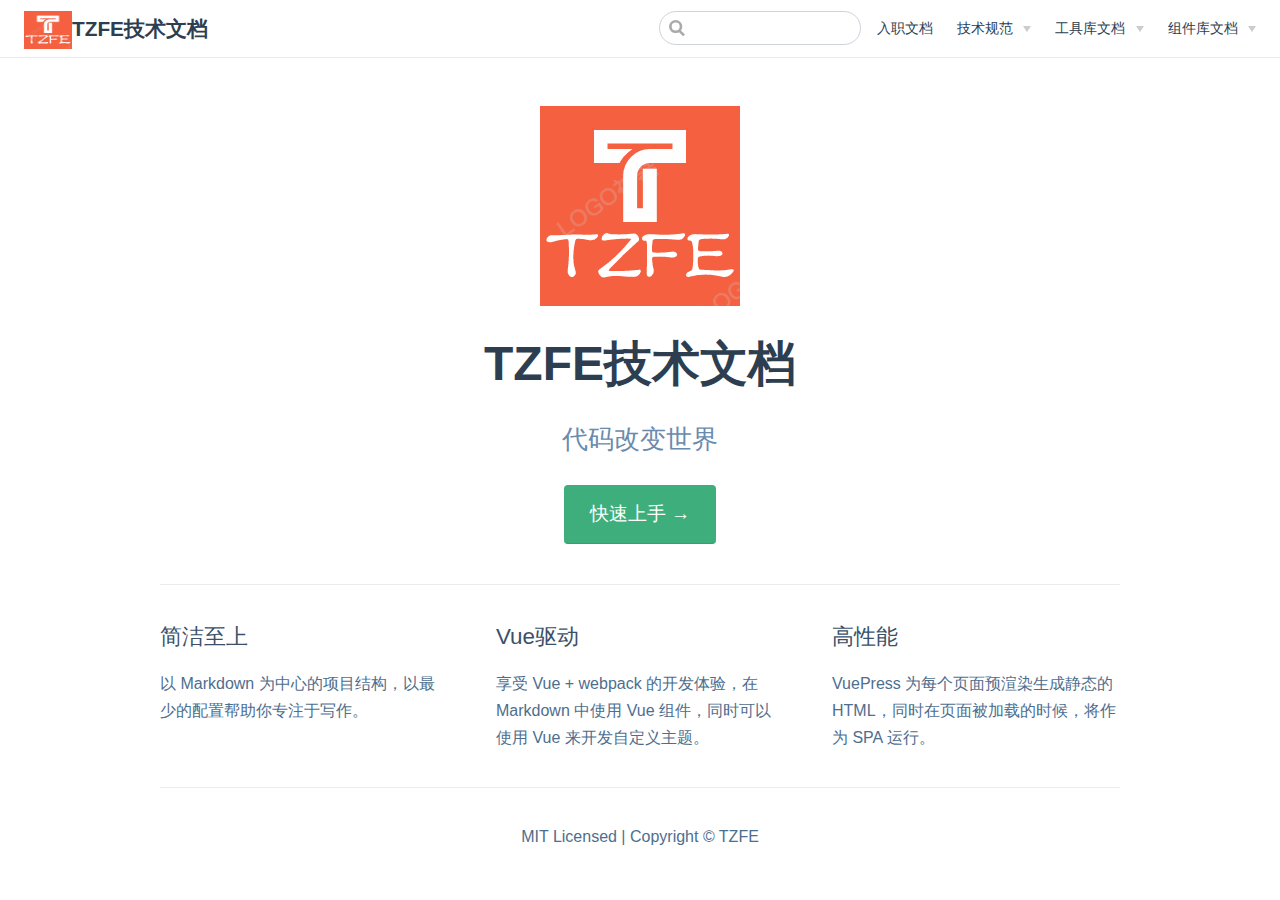
==== index.html @ 9f99d447 "deploy" ====
<!DOCTYPE html>
<html lang="en-US">
  <head>
    <meta charset="utf-8">
    <meta name="viewport" content="width=device-width,initial-scale=1">
    <title>TZFE技术文档</title>
    <meta name="description" content="代码改变世界">
    <link rel="icon" href="/img/logo.favicon">
  <link rel="stylesheet" href="/css/style.css">
    
    <link rel="preload" href="/assets/css/0.styles.19aa7f9f.css" as="style"><link rel="preload" href="/assets/js/app.d4eb7a73.js" as="script"><link rel="preload" href="/assets/js/2.fd2a8e85.js" as="script"><link rel="preload" href="/assets/js/5.ed69d06f.js" as="script"><link rel="prefetch" href="/assets/js/10.914d2b68.js"><link rel="prefetch" href="/assets/js/11.7120686b.js"><link rel="prefetch" href="/assets/js/12.93bc440a.js"><link rel="prefetch" href="/assets/js/13.6d5e4273.js"><link rel="prefetch" href="/assets/js/3.c7c30cce.js"><link rel="prefetch" href="/assets/js/4.a8c2a086.js"><link rel="prefetch" href="/assets/js/6.416d6b7f.js"><link rel="prefetch" href="/assets/js/7.49bc506d.js"><link rel="prefetch" href="/assets/js/8.357dcf97.js"><link rel="prefetch" href="/assets/js/9.93995aed.js">
    <link rel="stylesheet" href="/assets/css/0.styles.19aa7f9f.css">
  </head>
  <body>
    <div id="app" data-server-rendered="true"><div class="theme-container no-sidebar"><header class="navbar"><div class="sidebar-button"><svg xmlns="http://www.w3.org/2000/svg" aria-hidden="true" role="img" viewBox="0 0 448 512" class="icon"><path fill="currentColor" d="M436 124H12c-6.627 0-12-5.373-12-12V80c0-6.627 5.373-12 12-12h424c6.627 0 12 5.373 12 12v32c0 6.627-5.373 12-12 12zm0 160H12c-6.627 0-12-5.373-12-12v-32c0-6.627 5.373-12 12-12h424c6.627 0 12 5.373 12 12v32c0 6.627-5.373 12-12 12zm0 160H12c-6.627 0-12-5.373-12-12v-32c0-6.627 5.373-12 12-12h424c6.627 0 12 5.373 12 12v32c0 6.627-5.373 12-12 12z"></path></svg></div> <a href="/" class="home-link router-link-exact-active router-link-active"><!----> <span class="site-name">TZFE技术文档</span></a> <div class="links"><div class="search-box"><input aria-label="Search" autocomplete="off" spellcheck="false" value=""> <!----></div> <nav class="nav-links can-hide"><div class="nav-item"><a href="/guide/" class="nav-link">入职文档</a></div><div class="nav-item"><div class="dropdown-wrapper"><button type="button" aria-label="技术规范" class="dropdown-title"><span class="title">技术规范</span> <span class="arrow right"></span></button> <ul class="nav-dropdown" style="display:none;"><li class="dropdown-item"><!----> <a href="/tech/zero/" class="nav-link">初级规范</a></li><li class="dropdown-item"><!----> <a href="/tech/high/" class="nav-link">高级规范</a></li></ul></div></div><div class="nav-item"><div class="dropdown-wrapper"><button type="button" aria-label="工具库文档" class="dropdown-title"><span class="title">工具库文档</span> <span class="arrow right"></span></button> <ul class="nav-dropdown" style="display:none;"><li class="dropdown-item"><h4>懵逼指南</h4> <ul class="dropdown-subitem-wrapper"><li class="dropdown-subitem"><a href="http://www.tele-zone.cn/" target="_blank" rel="noopener noreferrer" class="nav-link external">
  公司官网
  <svg xmlns="http://www.w3.org/2000/svg" aria-hidden="true" x="0px" y="0px" viewBox="0 0 100 100" width="15" height="15" class="icon outbound"><path fill="currentColor" d="M18.8,85.1h56l0,0c2.2,0,4-1.8,4-4v-32h-8v28h-48v-48h28v-8h-32l0,0c-2.2,0-4,1.8-4,4v56C14.8,83.3,16.6,85.1,18.8,85.1z"></path> <polygon fill="currentColor" points="45.7,48.7 51.3,54.3 77.2,28.5 77.2,37.2 85.2,37.2 85.2,14.9 62.8,14.9 62.8,22.9 71.5,22.9"></polygon></svg></a></li><li class="dropdown-subitem"><a href="/guide/" class="nav-link">懵逼指南</a></li></ul></li><li class="dropdown-item"><!----> <a href="/guide/" class="nav-link">懵逼指南</a></li></ul></div></div><div class="nav-item"><div class="dropdown-wrapper"><button type="button" aria-label="组件库文档" class="dropdown-title"><span class="title">组件库文档</span> <span class="arrow right"></span></button> <ul class="nav-dropdown" style="display:none;"><li class="dropdown-item"><!----> <a href="/guide/" class="nav-link">懵逼指南</a></li><li class="dropdown-item"><!----> <a href="/guide/" class="nav-link">懵逼指南</a></li></ul></div></div> <!----></nav></div></header> <div class="sidebar-mask"></div> <aside class="sidebar"><nav class="nav-links"><div class="nav-item"><a href="/guide/" class="nav-link">入职文档</a></div><div class="nav-item"><div class="dropdown-wrapper"><button type="button" aria-label="技术规范" class="dropdown-title"><span class="title">技术规范</span> <span class="arrow right"></span></button> <ul class="nav-dropdown" style="display:none;"><li class="dropdown-item"><!----> <a href="/tech/zero/" class="nav-link">初级规范</a></li><li class="dropdown-item"><!----> <a href="/tech/high/" class="nav-link">高级规范</a></li></ul></div></div><div class="nav-item"><div class="dropdown-wrapper"><button type="button" aria-label="工具库文档" class="dropdown-title"><span class="title">工具库文档</span> <span class="arrow right"></span></button> <ul class="nav-dropdown" style="display:none;"><li class="dropdown-item"><h4>懵逼指南</h4> <ul class="dropdown-subitem-wrapper"><li class="dropdown-subitem"><a href="http://www.tele-zone.cn/" target="_blank" rel="noopener noreferrer" class="nav-link external">
  公司官网
  <svg xmlns="http://www.w3.org/2000/svg" aria-hidden="true" x="0px" y="0px" viewBox="0 0 100 100" width="15" height="15" class="icon outbound"><path fill="currentColor" d="M18.8,85.1h56l0,0c2.2,0,4-1.8,4-4v-32h-8v28h-48v-48h28v-8h-32l0,0c-2.2,0-4,1.8-4,4v56C14.8,83.3,16.6,85.1,18.8,85.1z"></path> <polygon fill="currentColor" points="45.7,48.7 51.3,54.3 77.2,28.5 77.2,37.2 85.2,37.2 85.2,14.9 62.8,14.9 62.8,22.9 71.5,22.9"></polygon></svg></a></li><li class="dropdown-subitem"><a href="/guide/" class="nav-link">懵逼指南</a></li></ul></li><li class="dropdown-item"><!----> <a href="/guide/" class="nav-link">懵逼指南</a></li></ul></div></div><div class="nav-item"><div class="dropdown-wrapper"><button type="button" aria-label="组件库文档" class="dropdown-title"><span class="title">组件库文档</span> <span class="arrow right"></span></button> <ul class="nav-dropdown" style="display:none;"><li class="dropdown-item"><!----> <a href="/guide/" class="nav-link">懵逼指南</a></li><li class="dropdown-item"><!----> <a href="/guide/" class="nav-link">懵逼指南</a></li></ul></div></div> <!----></nav>  <!----> </aside> <main aria-labelledby="main-title" class="home"><header class="hero"><img src="img/logo.png" alt="hero"> <h1 id="main-title">TZFE技术文档</h1> <p class="description">
      代码改变世界
    </p> <p class="action"><a href="/zh/guide/" class="nav-link action-button">快速上手 →</a></p></header> <div class="features"><div class="feature"><h2>简洁至上</h2> <p>以 Markdown 为中心的项目结构，以最少的配置帮助你专注于写作。</p></div><div class="feature"><h2>Vue驱动</h2> <p>享受 Vue + webpack 的开发体验，在 Markdown 中使用 Vue 组件，同时可以使用 Vue 来开发自定义主题。</p></div><div class="feature"><h2>高性能</h2> <p>VuePress 为每个页面预渲染生成静态的 HTML，同时在页面被加载的时候，将作为 SPA 运行。</p></div></div> <div class="theme-default-content custom content__default"></div> <div class="footer">
    MIT Licensed | Copyright © TZFE
  </div></main></div><div class="global-ui"></div></div>
    <script src="/assets/js/app.d4eb7a73.js" defer></script><script src="/assets/js/2.fd2a8e85.js" defer></script><script src="/assets/js/5.ed69d06f.js" defer></script>
  </body>
</html>
---- css/style.css ----
#app .navbar .home-link span:before {
  display: inline-block;
  content: "";
  width: 3rem;
  height: 2.4rem;
  background: url("../img/logo.png") no-repeat;
  background-size: 100% 100%;
  vertical-align: middle;
}
---- assets/css/0.styles.19aa7f9f.css ----
#nprogress{pointer-events:none}#nprogress .bar{background:#3eaf7c;position:fixed;z-index:1031;top:0;left:0;width:100%;height:2px}#nprogress .peg{display:block;position:absolute;right:0;width:100px;height:100%;box-shadow:0 0 10px #3eaf7c,0 0 5px #3eaf7c;opacity:1;transform:rotate(3deg) translateY(-4px)}#nprogress .spinner{display:block;position:fixed;z-index:1031;top:15px;right:15px}#nprogress .spinner-icon{width:18px;height:18px;box-sizing:border-box;border-color:#3eaf7c transparent transparent #3eaf7c;border-style:solid;border-width:2px;border-radius:50%;animation:nprogress-spinner .4s linear infinite}.nprogress-custom-parent{overflow:hidden;position:relative}.nprogress-custom-parent #nprogress .bar,.nprogress-custom-parent #nprogress .spinner{position:absolute}@keyframes nprogress-spinner{0%{transform:rotate(0deg)}to{transform:rotate(1turn)}}.icon.outbound{color:#aaa;display:inline-block;vertical-align:middle;position:relative;top:-1px}.home{padding:3.6rem 2rem 0;max-width:960px;margin:0 auto;display:block}.home .hero{text-align:center}.home .hero img{max-width:100%;max-height:280px;display:block;margin:3rem auto 1.5rem}.home .hero h1{font-size:3rem}.home .hero .action,.home .hero .description,.home .hero h1{margin:1.8rem auto}.home .hero .description{max-width:35rem;font-size:1.6rem;line-height:1.3;color:#6a8bad}.home .hero .action-button{display:inline-block;font-size:1.2rem;color:#fff;background-color:#3eaf7c;padding:.8rem 1.6rem;border-radius:4px;transition:background-color .1s ease;box-sizing:border-box;border-bottom:1px solid #389d70}.home .hero .action-button:hover{background-color:#4abf8a}.home .features{border-top:1px solid #eaecef;padding:1.2rem 0;margin-top:2.5rem;display:flex;flex-wrap:wrap;align-items:flex-start;align-content:stretch;justify-content:space-between}.home .feature{flex-grow:1;flex-basis:30%;max-width:30%}.home .feature h2{font-size:1.4rem;font-weight:500;border-bottom:none;padding-bottom:0;color:#3a5169}.home .feature p{color:#4e6e8e}.home .footer{padding:2.5rem;border-top:1px solid #eaecef;text-align:center;color:#4e6e8e}@media (max-width:719px){.home .features{flex-direction:column}.home .feature{max-width:100%;padding:0 2.5rem}}@media (max-width:419px){.home{padding-left:1.5rem;padding-right:1.5rem}.home .hero img{max-height:210px;margin:2rem auto 1.2rem}.home .hero h1{font-size:2rem}.home .hero .action,.home .hero .description,.home .hero h1{margin:1.2rem auto}.home .hero .description{font-size:1.2rem}.home .hero .action-button{font-size:1rem;padding:.6rem 1.2rem}.home .feature h2{font-size:1.25rem}}.search-box{display:inline-block;position:relative;margin-right:1rem}.search-box input{cursor:text;width:10rem;height:2rem;color:#4e6e8e;display:inline-block;border:1px solid #cfd4db;border-radius:2rem;font-size:.9rem;line-height:2rem;padding:0 .5rem 0 2rem;outline:none;transition:all .2s ease;background:#fff url(/assets/img/search.83621669.svg) .6rem .5rem no-repeat;background-size:1rem}.search-box input:focus{cursor:auto;border-color:#3eaf7c}.search-box .suggestions{background:#fff;width:20rem;position:absolute;top:1.5rem;border:1px solid #cfd4db;border-radius:6px;padding:.4rem;list-style-type:none}.search-box .suggestions.align-right{right:0}.search-box .suggestion{line-height:1.4;padding:.4rem .6rem;border-radius:4px;cursor:pointer}.search-box .suggestion a{white-space:normal;color:#5d82a6}.search-box .suggestion a .page-title{font-weight:600}.search-box .suggestion a .header{font-size:.9em;margin-left:.25em}.search-box .suggestion.focused{background-color:#f3f4f5}.search-box .suggestion.focused a{color:#3eaf7c}@media (max-width:959px){.search-box input{cursor:pointer;width:0;border-color:transparent;position:relative}.search-box input:focus{cursor:text;left:0;width:10rem}}@media (-ms-high-contrast:none){.search-box input{height:2rem}}@media (max-width:959px) and (min-width:719px){.search-box .suggestions{left:0}}@media (max-width:719px){.search-box{margin-right:0}.search-box input{left:1rem}.search-box .suggestions{right:0}}@media (max-width:419px){.search-box .suggestions{width:calc(100vw - 4rem)}.search-box input:focus{width:8rem}}.sidebar-button{cursor:pointer;display:none;width:1.25rem;height:1.25rem;position:absolute;padding:.6rem;top:.6rem;left:1rem}.sidebar-button .icon{display:block;width:1.25rem;height:1.25rem}@media (max-width:719px){.sidebar-button{display:block}}.dropdown-enter,.dropdown-leave-to{height:0!important}.dropdown-wrapper{cursor:pointer}.dropdown-wrapper .dropdown-title{display:block;font-size:.9rem;font-family:inherit;cursor:inherit;padding:inherit;line-height:1.4rem;background:transparent;border:none;font-weight:500;color:#2c3e50}.dropdown-wrapper .dropdown-title:hover{border-color:transparent}.dropdown-wrapper .dropdown-title .arrow{vertical-align:middle;margin-top:-1px;margin-left:.4rem}.dropdown-wrapper .nav-dropdown .dropdown-item{color:inherit;line-height:1.7rem}.dropdown-wrapper .nav-dropdown .dropdown-item h4{margin:.45rem 0 0;border-top:1px solid #eee;padding:.45rem 1.5rem 0 1.25rem}.dropdown-wrapper .nav-dropdown .dropdown-item .dropdown-subitem-wrapper{padding:0;list-style:none}.dropdown-wrapper .nav-dropdown .dropdown-item .dropdown-subitem-wrapper .dropdown-subitem{font-size:.9em}.dropdown-wrapper .nav-dropdown .dropdown-item a{display:block;line-height:1.7rem;position:relative;border-bottom:none;font-weight:400;margin-bottom:0;padding:0 1.5rem 0 1.25rem}.dropdown-wrapper .nav-dropdown .dropdown-item a.router-link-active,.dropdown-wrapper .nav-dropdown .dropdown-item a:hover{color:#3eaf7c}.dropdown-wrapper .nav-dropdown .dropdown-item a.router-link-active:after{content:"";width:0;height:0;border-left:5px solid #3eaf7c;border-top:3px solid transparent;border-bottom:3px solid transparent;position:absolute;top:calc(50% - 2px);left:9px}.dropdown-wrapper .nav-dropdown .dropdown-item:first-child h4{margin-top:0;padding-top:0;border-top:0}@media (max-width:719px){.dropdown-wrapper.open .dropdown-title{margin-bottom:.5rem}.dropdown-wrapper .dropdown-title{font-weight:600;font-size:inherit}.dropdown-wrapper .dropdown-title:hover{color:#3eaf7c}.dropdown-wrapper .nav-dropdown{transition:height .1s ease-out;overflow:hidden}.dropdown-wrapper .nav-dropdown .dropdown-item h4{border-top:0;margin-top:0;padding-top:0}.dropdown-wrapper .nav-dropdown .dropdown-item>a,.dropdown-wrapper .nav-dropdown .dropdown-item h4{font-size:15px;line-height:2rem}.dropdown-wrapper .nav-dropdown .dropdown-item .dropdown-subitem{font-size:14px;padding-left:1rem}}@media (min-width:719px){.dropdown-wrapper{height:1.8rem}.dropdown-wrapper.open .nav-dropdown,.dropdown-wrapper:hover .nav-dropdown{display:block!important}.dropdown-wrapper.open:blur{display:none}.dropdown-wrapper .dropdown-title .arrow{border-left:4px solid transparent;border-right:4px solid transparent;border-top:6px solid #ccc;border-bottom:0}.dropdown-wrapper .nav-dropdown{display:none;height:auto!important;box-sizing:border-box;max-height:calc(100vh - 2.7rem);overflow-y:auto;position:absolute;top:100%;right:0;background-color:#fff;padding:.6rem 0;border:1px solid;border-color:#ddd #ddd #ccc;text-align:left;border-radius:.25rem;white-space:nowrap;margin:0}}.nav-links{display:inline-block}.nav-links a{line-height:1.4rem;color:inherit}.nav-links a.router-link-active,.nav-links a:hover{color:#3eaf7c}.nav-links .nav-item{position:relative;display:inline-block;margin-left:1.5rem;line-height:2rem}.nav-links .nav-item:first-child{margin-left:0}.nav-links .repo-link{margin-left:1.5rem}@media (max-width:719px){.nav-links .nav-item,.nav-links .repo-link{margin-left:0}}@media (min-width:719px){.nav-links a.router-link-active,.nav-links a:hover{color:#2c3e50}.nav-item>a:not(.external).router-link-active,.nav-item>a:not(.external):hover{margin-bottom:-2px;border-bottom:2px solid #46bd87}}.navbar{padding:.7rem 1.5rem;line-height:2.2rem}.navbar a,.navbar img,.navbar span{display:inline-block}.navbar .logo{height:2.2rem;min-width:2.2rem;margin-right:.8rem;vertical-align:top}.navbar .site-name{font-size:1.3rem;font-weight:600;color:#2c3e50;position:relative}.navbar .links{padding-left:1.5rem;box-sizing:border-box;background-color:#fff;white-space:nowrap;font-size:.9rem;position:absolute;right:1.5rem;top:.7rem;display:flex}.navbar .links .search-box{flex:0 0 auto;vertical-align:top}@media (max-width:719px){.navbar{padding-left:4rem}.navbar .can-hide{display:none}.navbar .links{padding-left:1.5rem}.navbar .site-name{width:calc(100vw - 9.4rem);overflow:hidden;white-space:nowrap;text-overflow:ellipsis}}.page-edit{max-width:740px;margin:0 auto;padding:2rem 2.5rem}@media (max-width:959px){.page-edit{padding:2rem}}@media (max-width:419px){.page-edit{padding:1.5rem}}.page-edit{padding-top:1rem;padding-bottom:1rem;overflow:auto}.page-edit .edit-link{display:inline-block}.page-edit .edit-link a{color:#4e6e8e;margin-right:.25rem}.page-edit .last-updated{float:right;font-size:.9em}.page-edit .last-updated .prefix{font-weight:500;color:#4e6e8e}.page-edit .last-updated .time{font-weight:400;color:#aaa}@media (max-width:719px){.page-edit .edit-link{margin-bottom:.5rem}.page-edit .last-updated{font-size:.8em;float:none;text-align:left}}.page-nav{max-width:740px;margin:0 auto;padding:2rem 2.5rem}@media (max-width:959px){.page-nav{padding:2rem}}@media (max-width:419px){.page-nav{padding:1.5rem}}.page-nav{padding-top:1rem;padding-bottom:0}.page-nav .inner{min-height:2rem;margin-top:0;border-top:1px solid #eaecef;padding-top:1rem;overflow:auto}.page-nav .next{float:right}.page{padding-bottom:2rem;display:block}.sidebar-group .sidebar-group{padding-left:.5em}.sidebar-group:not(.collapsable) .sidebar-heading:not(.clickable){cursor:auto;color:inherit}.sidebar-group.is-sub-group{padding-left:0}.sidebar-group.is-sub-group>.sidebar-heading{font-size:.95em;line-height:1.4;font-weight:400;padding-left:2rem}.sidebar-group.is-sub-group>.sidebar-heading:not(.clickable){opacity:.5}.sidebar-group.is-sub-group>.sidebar-group-items{padding-left:1rem}.sidebar-group.is-sub-group>.sidebar-group-items>li>.sidebar-link{font-size:.95em;border-left:none}.sidebar-group.depth-2>.sidebar-heading{border-left:none}.sidebar-heading{color:#2c3e50;transition:color .15s ease;cursor:pointer;font-size:1.1em;font-weight:700;padding:.35rem 1.5rem .35rem 1.25rem;width:100%;box-sizing:border-box;margin:0;border-left:.25rem solid transparent}.sidebar-heading.open,.sidebar-heading:hover{color:inherit}.sidebar-heading .arrow{position:relative;top:-.12em;left:.5em}.sidebar-heading.clickable.active{font-weight:600;color:#3eaf7c;border-left-color:#3eaf7c}.sidebar-heading.clickable:hover{color:#3eaf7c}.sidebar-group-items{transition:height .1s ease-out;font-size:.95em;overflow:hidden}.sidebar .sidebar-sub-headers{padding-left:1rem;font-size:.95em}a.sidebar-link{font-size:1em;font-weight:400;display:inline-block;color:#2c3e50;border-left:.25rem solid transparent;padding:.35rem 1rem .35rem 1.25rem;line-height:1.4;width:100%;box-sizing:border-box}a.sidebar-link:hover{color:#3eaf7c}a.sidebar-link.active{font-weight:600;color:#3eaf7c;border-left-color:#3eaf7c}.sidebar-group a.sidebar-link{padding-left:2rem}.sidebar-sub-headers a.sidebar-link{padding-top:.25rem;padding-bottom:.25rem;border-left:none}.sidebar-sub-headers a.sidebar-link.active{font-weight:500}.sidebar ul{padding:0;margin:0;list-style-type:none}.sidebar a{display:inline-block}.sidebar .nav-links{display:none;border-bottom:1px solid #eaecef;padding:.5rem 0 .75rem}.sidebar .nav-links a{font-weight:600}.sidebar .nav-links .nav-item,.sidebar .nav-links .repo-link{display:block;line-height:1.25rem;font-size:1.1em;padding:.5rem 0 .5rem 1.5rem}.sidebar>.sidebar-links{padding:1.5rem 0}.sidebar>.sidebar-links>li>a.sidebar-link{font-size:1.1em;line-height:1.7;font-weight:700}.sidebar>.sidebar-links>li:not(:first-child){margin-top:.75rem}@media (max-width:719px){.sidebar .nav-links{display:block}.sidebar .nav-links .dropdown-wrapper .nav-dropdown .dropdown-item a.router-link-active:after{top:calc(1rem - 2px)}.sidebar>.sidebar-links{padding:1rem 0}}code[class*=language-],pre[class*=language-]{color:#ccc;background:none;font-family:Consolas,Monaco,Andale Mono,Ubuntu Mono,monospace;font-size:1em;text-align:left;white-space:pre;word-spacing:normal;word-break:normal;word-wrap:normal;line-height:1.5;-moz-tab-size:4;-o-tab-size:4;tab-size:4;-webkit-hyphens:none;-ms-hyphens:none;hyphens:none}pre[class*=language-]{padding:1em;margin:.5em 0;overflow:auto}:not(pre)>code[class*=language-],pre[class*=language-]{background:#2d2d2d}:not(pre)>code[class*=language-]{padding:.1em;border-radius:.3em;white-space:normal}.token.block-comment,.token.cdata,.token.comment,.token.doctype,.token.prolog{color:#999}.token.punctuation{color:#ccc}.token.attr-name,.token.deleted,.token.namespace,.token.tag{color:#e2777a}.token.function-name{color:#6196cc}.token.boolean,.token.function,.token.number{color:#f08d49}.token.class-name,.token.constant,.token.property,.token.symbol{color:#f8c555}.token.atrule,.token.builtin,.token.important,.token.keyword,.token.selector{color:#cc99cd}.token.attr-value,.token.char,.token.regex,.token.string,.token.variable{color:#7ec699}.token.entity,.token.operator,.token.url{color:#67cdcc}.token.bold,.token.important{font-weight:700}.token.italic{font-style:italic}.token.entity{cursor:help}.token.inserted{color:green}.theme-default-content code{color:#476582;padding:.25rem .5rem;margin:0;font-size:.85em;background-color:rgba(27,31,35,.05);border-radius:3px}.theme-default-content code .token.deleted{color:#ec5975}.theme-default-content code .token.inserted{color:#3eaf7c}.theme-default-content pre,.theme-default-content pre[class*=language-]{line-height:1.4;padding:1.25rem 1.5rem;margin:.85rem 0;background-color:#282c34;border-radius:6px;overflow:auto}.theme-default-content pre[class*=language-] code,.theme-default-content pre code{color:#fff;padding:0;background-color:transparent;border-radius:0}div[class*=language-]{position:relative;background-color:#282c34;border-radius:6px}div[class*=language-] .highlight-lines{-webkit-user-select:none;-ms-user-select:none;user-select:none;padding-top:1.3rem;position:absolute;top:0;left:0;width:100%;line-height:1.4}div[class*=language-] .highlight-lines .highlighted{background-color:rgba(0,0,0,.66)}div[class*=language-] pre,div[class*=language-] pre[class*=language-]{background:transparent;position:relative;z-index:1}div[class*=language-]:before{position:absolute;z-index:3;top:.8em;right:1em;font-size:.75rem;color:hsla(0,0%,100%,.4)}div[class*=language-]:not(.line-numbers-mode) .line-numbers-wrapper{display:none}div[class*=language-].line-numbers-mode .highlight-lines .highlighted{position:relative}div[class*=language-].line-numbers-mode .highlight-lines .highlighted:before{content:" ";position:absolute;z-index:3;left:0;top:0;display:block;width:3.5rem;height:100%;background-color:rgba(0,0,0,.66)}div[class*=language-].line-numbers-mode pre{padding-left:4.5rem;vertical-align:middle}div[class*=language-].line-numbers-mode .line-numbers-wrapper{position:absolute;top:0;width:3.5rem;text-align:center;color:hsla(0,0%,100%,.3);padding:1.25rem 0;line-height:1.4}div[class*=language-].line-numbers-mode .line-numbers-wrapper br{-webkit-user-select:none;-ms-user-select:none;user-select:none}div[class*=language-].line-numbers-mode .line-numbers-wrapper .line-number{position:relative;z-index:4;-webkit-user-select:none;-ms-user-select:none;user-select:none;font-size:.85em}div[class*=language-].line-numbers-mode:after{content:"";position:absolute;z-index:2;top:0;left:0;width:3.5rem;height:100%;border-radius:6px 0 0 6px;border-right:1px solid rgba(0,0,0,.66);background-color:#282c34}div[class~=language-js]:before{content:"js"}div[class~=language-ts]:before{content:"ts"}div[class~=language-html]:before{content:"html"}div[class~=language-md]:before{content:"md"}div[class~=language-vue]:before{content:"vue"}div[class~=language-css]:before{content:"css"}div[class~=language-sass]:before{content:"sass"}div[class~=language-scss]:before{content:"scss"}div[class~=language-less]:before{content:"less"}div[class~=language-stylus]:before{content:"stylus"}div[class~=language-go]:before{content:"go"}div[class~=language-java]:before{content:"java"}div[class~=language-c]:before{content:"c"}div[class~=language-sh]:before{content:"sh"}div[class~=language-yaml]:before{content:"yaml"}div[class~=language-py]:before{content:"py"}div[class~=language-docker]:before{content:"docker"}div[class~=language-dockerfile]:before{content:"dockerfile"}div[class~=language-makefile]:before{content:"makefile"}div[class~=language-javascript]:before{content:"js"}div[class~=language-typescript]:before{content:"ts"}div[class~=language-markup]:before{content:"html"}div[class~=language-markdown]:before{content:"md"}div[class~=language-json]:before{content:"json"}div[class~=language-ruby]:before{content:"rb"}div[class~=language-python]:before{content:"py"}div[class~=language-bash]:before{content:"sh"}div[class~=language-php]:before{content:"php"}.custom-block .custom-block-title{font-weight:600;margin-bottom:-.4rem}.custom-block.danger,.custom-block.tip,.custom-block.warning{padding:.1rem 1.5rem;border-left-width:.5rem;border-left-style:solid;margin:1rem 0}.custom-block.tip{background-color:#f3f5f7;border-color:#42b983}.custom-block.warning{background-color:rgba(255,229,100,.3);border-color:#e7c000;color:#6b5900}.custom-block.warning .custom-block-title{color:#b29400}.custom-block.warning a{color:#2c3e50}.custom-block.danger{background-color:#ffe6e6;border-color:#c00;color:#4d0000}.custom-block.danger .custom-block-title{color:#900}.custom-block.danger a{color:#2c3e50}.arrow{display:inline-block;width:0;height:0}.arrow.up{border-bottom:6px solid #ccc}.arrow.down,.arrow.up{border-left:4px solid transparent;border-right:4px solid transparent}.arrow.down{border-top:6px solid #ccc}.arrow.right{border-left:6px solid #ccc}.arrow.left,.arrow.right{border-top:4px solid transparent;border-bottom:4px solid transparent}.arrow.left{border-right:6px solid #ccc}.theme-default-content:not(.custom){max-width:740px;margin:0 auto;padding:2rem 2.5rem}@media (max-width:959px){.theme-default-content:not(.custom){padding:2rem}}@media (max-width:419px){.theme-default-content:not(.custom){padding:1.5rem}}.table-of-contents .badge{vertical-align:middle}body,html{padding:0;margin:0;background-color:#fff}body{font-family:-apple-system,BlinkMacSystemFont,Segoe UI,Roboto,Oxygen,Ubuntu,Cantarell,Fira Sans,Droid Sans,Helvetica Neue,sans-serif;-webkit-font-smoothing:antialiased;-moz-osx-font-smoothing:grayscale;font-size:16px;color:#2c3e50}.page{padding-left:20rem}.navbar{z-index:20;right:0;height:3.6rem;background-color:#fff;box-sizing:border-box;border-bottom:1px solid #eaecef}.navbar,.sidebar-mask{position:fixed;top:0;left:0}.sidebar-mask{z-index:9;width:100vw;height:100vh;display:none}.sidebar{font-size:16px;background-color:#fff;width:20rem;position:fixed;z-index:10;margin:0;top:3.6rem;left:0;bottom:0;box-sizing:border-box;border-right:1px solid #eaecef;overflow-y:auto}.theme-default-content:not(.custom)>:first-child{margin-top:3.6rem}.theme-default-content:not(.custom) a:hover{text-decoration:underline}.theme-default-content:not(.custom) p.demo{padding:1rem 1.5rem;border:1px solid #ddd;border-radius:4px}.theme-default-content:not(.custom) img{max-width:100%}.theme-default-content.custom{padding:0;margin:0}.theme-default-content.custom img{max-width:100%}a{font-weight:500;text-decoration:none}a,p a code{color:#3eaf7c}p a code{font-weight:400}kbd{background:#eee;border:.15rem solid #ddd;border-bottom:.25rem solid #ddd;border-radius:.15rem;padding:0 .15em}blockquote{font-size:1rem;color:#999;border-left:.2rem solid #dfe2e5;margin:1rem 0;padding:.25rem 0 .25rem 1rem}blockquote>p{margin:0}ol,ul{padding-left:1.2em}strong{font-weight:600}h1,h2,h3,h4,h5,h6{font-weight:600;line-height:1.25}.theme-default-content:not(.custom)>h1,.theme-default-content:not(.custom)>h2,.theme-default-content:not(.custom)>h3,.theme-default-content:not(.custom)>h4,.theme-default-content:not(.custom)>h5,.theme-default-content:not(.custom)>h6{margin-top:-3.1rem;padding-top:4.6rem;margin-bottom:0}.theme-default-content:not(.custom)>h1:first-child,.theme-default-content:not(.custom)>h2:first-child,.theme-default-content:not(.custom)>h3:first-child,.theme-default-content:not(.custom)>h4:first-child,.theme-default-content:not(.custom)>h5:first-child,.theme-default-content:not(.custom)>h6:first-child{margin-top:-1.5rem;margin-bottom:1rem}.theme-default-content:not(.custom)>h1:first-child+.custom-block,.theme-default-content:not(.custom)>h1:first-child+p,.theme-default-content:not(.custom)>h1:first-child+pre,.theme-default-content:not(.custom)>h2:first-child+.custom-block,.theme-default-content:not(.custom)>h2:first-child+p,.theme-default-content:not(.custom)>h2:first-child+pre,.theme-default-content:not(.custom)>h3:first-child+.custom-block,.theme-default-content:not(.custom)>h3:first-child+p,.theme-default-content:not(.custom)>h3:first-child+pre,.theme-default-content:not(.custom)>h4:first-child+.custom-block,.theme-default-content:not(.custom)>h4:first-child+p,.theme-default-content:not(.custom)>h4:first-child+pre,.theme-default-content:not(.custom)>h5:first-child+.custom-block,.theme-default-content:not(.custom)>h5:first-child+p,.theme-default-content:not(.custom)>h5:first-child+pre,.theme-default-content:not(.custom)>h6:first-child+.custom-block,.theme-default-content:not(.custom)>h6:first-child+p,.theme-default-content:not(.custom)>h6:first-child+pre{margin-top:2rem}h1:hover .header-anchor,h2:hover .header-anchor,h3:hover .header-anchor,h4:hover .header-anchor,h5:hover .header-anchor,h6:hover .header-anchor{opacity:1}h1{font-size:2.2rem}h2{font-size:1.65rem;padding-bottom:.3rem;border-bottom:1px solid #eaecef}h3{font-size:1.35rem}a.header-anchor{font-size:.85em;float:left;margin-left:-.87em;padding-right:.23em;margin-top:.125em;opacity:0}a.header-anchor:hover{text-decoration:none}.line-number,code,kbd{font-family:source-code-pro,Menlo,Monaco,Consolas,Courier New,monospace}ol,p,ul{line-height:1.7}hr{border:0;border-top:1px solid #eaecef}table{border-collapse:collapse;margin:1rem 0;display:block;overflow-x:auto}tr{border-top:1px solid #dfe2e5}tr:nth-child(2n){background-color:#f6f8fa}td,th{border:1px solid #dfe2e5;padding:.6em 1em}.theme-container.sidebar-open .sidebar-mask{display:block}.theme-container.no-navbar .theme-default-content:not(.custom)>h1,.theme-container.no-navbar h2,.theme-container.no-navbar h3,.theme-container.no-navbar h4,.theme-container.no-navbar h5,.theme-container.no-navbar h6{margin-top:1.5rem;padding-top:0}.theme-container.no-navbar .sidebar{top:0}@media (min-width:720px){.theme-container.no-sidebar .sidebar{display:none}.theme-container.no-sidebar .page{padding-left:0}}@media (max-width:959px){.sidebar{font-size:15px;width:16.4rem}.page{padding-left:16.4rem}}@media (max-width:719px){.sidebar{top:0;padding-top:3.6rem;transform:translateX(-100%);transition:transform .2s ease}.page{padding-left:0}.theme-container.sidebar-open .sidebar{transform:translateX(0)}.theme-container.no-navbar .sidebar{padding-top:0}}@media (max-width:419px){h1{font-size:1.9rem}.theme-default-content div[class*=language-]{margin:.85rem -1.5rem;border-radius:0}}.badge[data-v-54020ad2]{display:inline-block;font-size:14px;height:18px;line-height:18px;border-radius:3px;padding:0 6px;color:#fff}.badge.green[data-v-54020ad2],.badge.tip[data-v-54020ad2],.badge[data-v-54020ad2]{background-color:#42b983}.badge.error[data-v-54020ad2]{background-color:#da5961}.badge.warn[data-v-54020ad2],.badge.warning[data-v-54020ad2],.badge.yellow[data-v-54020ad2]{background-color:#e7c000}.badge+.badge[data-v-54020ad2]{margin-left:5px}
---- assets/css/0.styles.19aa7f9f.css ----
#nprogress{pointer-events:none}#nprogress .bar{background:#3eaf7c;position:fixed;z-index:1031;top:0;left:0;width:100%;height:2px}#nprogress .peg{display:block;position:absolute;right:0;width:100px;height:100%;box-shadow:0 0 10px #3eaf7c,0 0 5px #3eaf7c;opacity:1;transform:rotate(3deg) translateY(-4px)}#nprogress .spinner{display:block;position:fixed;z-index:1031;top:15px;right:15px}#nprogress .spinner-icon{width:18px;height:18px;box-sizing:border-box;border-color:#3eaf7c transparent transparent #3eaf7c;border-style:solid;border-width:2px;border-radius:50%;animation:nprogress-spinner .4s linear infinite}.nprogress-custom-parent{overflow:hidden;position:relative}.nprogress-custom-parent #nprogress .bar,.nprogress-custom-parent #nprogress .spinner{position:absolute}@keyframes nprogress-spinner{0%{transform:rotate(0deg)}to{transform:rotate(1turn)}}.icon.outbound{color:#aaa;display:inline-block;vertical-align:middle;position:relative;top:-1px}.home{padding:3.6rem 2rem 0;max-width:960px;margin:0 auto;display:block}.home .hero{text-align:center}.home .hero img{max-width:100%;max-height:280px;display:block;margin:3rem auto 1.5rem}.home .hero h1{font-size:3rem}.home .hero .action,.home .hero .description,.home .hero h1{margin:1.8rem auto}.home .hero .description{max-width:35rem;font-size:1.6rem;line-height:1.3;color:#6a8bad}.home .hero .action-button{display:inline-block;font-size:1.2rem;color:#fff;background-color:#3eaf7c;padding:.8rem 1.6rem;border-radius:4px;transition:background-color .1s ease;box-sizing:border-box;border-bottom:1px solid #389d70}.home .hero .action-button:hover{background-color:#4abf8a}.home .features{border-top:1px solid #eaecef;padding:1.2rem 0;margin-top:2.5rem;display:flex;flex-wrap:wrap;align-items:flex-start;align-content:stretch;justify-content:space-between}.home .feature{flex-grow:1;flex-basis:30%;max-width:30%}.home .feature h2{font-size:1.4rem;font-weight:500;border-bottom:none;padding-bottom:0;color:#3a5169}.home .feature p{color:#4e6e8e}.home .footer{padding:2.5rem;border-top:1px solid #eaecef;text-align:center;color:#4e6e8e}@media (max-width:719px){.home .features{flex-direction:column}.home .feature{max-width:100%;padding:0 2.5rem}}@media (max-width:419px){.home{padding-left:1.5rem;padding-right:1.5rem}.home .hero img{max-height:210px;margin:2rem auto 1.2rem}.home .hero h1{font-size:2rem}.home .hero .action,.home .hero .description,.home .hero h1{margin:1.2rem auto}.home .hero .description{font-size:1.2rem}.home .hero .action-button{font-size:1rem;padding:.6rem 1.2rem}.home .feature h2{font-size:1.25rem}}.search-box{display:inline-block;position:relative;margin-right:1rem}.search-box input{cursor:text;width:10rem;height:2rem;color:#4e6e8e;display:inline-block;border:1px solid #cfd4db;border-radius:2rem;font-size:.9rem;line-height:2rem;padding:0 .5rem 0 2rem;outline:none;transition:all .2s ease;background:#fff url(/assets/img/search.83621669.svg) .6rem .5rem no-repeat;background-size:1rem}.search-box input:focus{cursor:auto;border-color:#3eaf7c}.search-box .suggestions{background:#fff;width:20rem;position:absolute;top:1.5rem;border:1px solid #cfd4db;border-radius:6px;padding:.4rem;list-style-type:none}.search-box .suggestions.align-right{right:0}.search-box .suggestion{line-height:1.4;padding:.4rem .6rem;border-radius:4px;cursor:pointer}.search-box .suggestion a{white-space:normal;color:#5d82a6}.search-box .suggestion a .page-title{font-weight:600}.search-box .suggestion a .header{font-size:.9em;margin-left:.25em}.search-box .suggestion.focused{background-color:#f3f4f5}.search-box .suggestion.focused a{color:#3eaf7c}@media (max-width:959px){.search-box input{cursor:pointer;width:0;border-color:transparent;position:relative}.search-box input:focus{cursor:text;left:0;width:10rem}}@media (-ms-high-contrast:none){.search-box input{height:2rem}}@media (max-width:959px) and (min-width:719px){.search-box .suggestions{left:0}}@media (max-width:719px){.search-box{margin-right:0}.search-box input{left:1rem}.search-box .suggestions{right:0}}@media (max-width:419px){.search-box .suggestions{width:calc(100vw - 4rem)}.search-box input:focus{width:8rem}}.sidebar-button{cursor:pointer;display:none;width:1.25rem;height:1.25rem;position:absolute;padding:.6rem;top:.6rem;left:1rem}.sidebar-button .icon{display:block;width:1.25rem;height:1.25rem}@media (max-width:719px){.sidebar-button{display:block}}.dropdown-enter,.dropdown-leave-to{height:0!important}.dropdown-wrapper{cursor:pointer}.dropdown-wrapper .dropdown-title{display:block;font-size:.9rem;font-family:inherit;cursor:inherit;padding:inherit;line-height:1.4rem;background:transparent;border:none;font-weight:500;color:#2c3e50}.dropdown-wrapper .dropdown-title:hover{border-color:transparent}.dropdown-wrapper .dropdown-title .arrow{vertical-align:middle;margin-top:-1px;margin-left:.4rem}.dropdown-wrapper .nav-dropdown .dropdown-item{color:inherit;line-height:1.7rem}.dropdown-wrapper .nav-dropdown .dropdown-item h4{margin:.45rem 0 0;border-top:1px solid #eee;padding:.45rem 1.5rem 0 1.25rem}.dropdown-wrapper .nav-dropdown .dropdown-item .dropdown-subitem-wrapper{padding:0;list-style:none}.dropdown-wrapper .nav-dropdown .dropdown-item .dropdown-subitem-wrapper .dropdown-subitem{font-size:.9em}.dropdown-wrapper .nav-dropdown .dropdown-item a{display:block;line-height:1.7rem;position:relative;border-bottom:none;font-weight:400;margin-bottom:0;padding:0 1.5rem 0 1.25rem}.dropdown-wrapper .nav-dropdown .dropdown-item a.router-link-active,.dropdown-wrapper .nav-dropdown .dropdown-item a:hover{color:#3eaf7c}.dropdown-wrapper .nav-dropdown .dropdown-item a.router-link-active:after{content:"";width:0;height:0;border-left:5px solid #3eaf7c;border-top:3px solid transparent;border-bottom:3px solid transparent;position:absolute;top:calc(50% - 2px);left:9px}.dropdown-wrapper .nav-dropdown .dropdown-item:first-child h4{margin-top:0;padding-top:0;border-top:0}@media (max-width:719px){.dropdown-wrapper.open .dropdown-title{margin-bottom:.5rem}.dropdown-wrapper .dropdown-title{font-weight:600;font-size:inherit}.dropdown-wrapper .dropdown-title:hover{color:#3eaf7c}.dropdown-wrapper .nav-dropdown{transition:height .1s ease-out;overflow:hidden}.dropdown-wrapper .nav-dropdown .dropdown-item h4{border-top:0;margin-top:0;padding-top:0}.dropdown-wrapper .nav-dropdown .dropdown-item>a,.dropdown-wrapper .nav-dropdown .dropdown-item h4{font-size:15px;line-height:2rem}.dropdown-wrapper .nav-dropdown .dropdown-item .dropdown-subitem{font-size:14px;padding-left:1rem}}@media (min-width:719px){.dropdown-wrapper{height:1.8rem}.dropdown-wrapper.open .nav-dropdown,.dropdown-wrapper:hover .nav-dropdown{display:block!important}.dropdown-wrapper.open:blur{display:none}.dropdown-wrapper .dropdown-title .arrow{border-left:4px solid transparent;border-right:4px solid transparent;border-top:6px solid #ccc;border-bottom:0}.dropdown-wrapper .nav-dropdown{display:none;height:auto!important;box-sizing:border-box;max-height:calc(100vh - 2.7rem);overflow-y:auto;position:absolute;top:100%;right:0;background-color:#fff;padding:.6rem 0;border:1px solid;border-color:#ddd #ddd #ccc;text-align:left;border-radius:.25rem;white-space:nowrap;margin:0}}.nav-links{display:inline-block}.nav-links a{line-height:1.4rem;color:inherit}.nav-links a.router-link-active,.nav-links a:hover{color:#3eaf7c}.nav-links .nav-item{position:relative;display:inline-block;margin-left:1.5rem;line-height:2rem}.nav-links .nav-item:first-child{margin-left:0}.nav-links .repo-link{margin-left:1.5rem}@media (max-width:719px){.nav-links .nav-item,.nav-links .repo-link{margin-left:0}}@media (min-width:719px){.nav-links a.router-link-active,.nav-links a:hover{color:#2c3e50}.nav-item>a:not(.external).router-link-active,.nav-item>a:not(.external):hover{margin-bottom:-2px;border-bottom:2px solid #46bd87}}.navbar{padding:.7rem 1.5rem;line-height:2.2rem}.navbar a,.navbar img,.navbar span{display:inline-block}.navbar .logo{height:2.2rem;min-width:2.2rem;margin-right:.8rem;vertical-align:top}.navbar .site-name{font-size:1.3rem;font-weight:600;color:#2c3e50;position:relative}.navbar .links{padding-left:1.5rem;box-sizing:border-box;background-color:#fff;white-space:nowrap;font-size:.9rem;position:absolute;right:1.5rem;top:.7rem;display:flex}.navbar .links .search-box{flex:0 0 auto;vertical-align:top}@media (max-width:719px){.navbar{padding-left:4rem}.navbar .can-hide{display:none}.navbar .links{padding-left:1.5rem}.navbar .site-name{width:calc(100vw - 9.4rem);overflow:hidden;white-space:nowrap;text-overflow:ellipsis}}.page-edit{max-width:740px;margin:0 auto;padding:2rem 2.5rem}@media (max-width:959px){.page-edit{padding:2rem}}@media (max-width:419px){.page-edit{padding:1.5rem}}.page-edit{padding-top:1rem;padding-bottom:1rem;overflow:auto}.page-edit .edit-link{display:inline-block}.page-edit .edit-link a{color:#4e6e8e;margin-right:.25rem}.page-edit .last-updated{float:right;font-size:.9em}.page-edit .last-updated .prefix{font-weight:500;color:#4e6e8e}.page-edit .last-updated .time{font-weight:400;color:#aaa}@media (max-width:719px){.page-edit .edit-link{margin-bottom:.5rem}.page-edit .last-updated{font-size:.8em;float:none;text-align:left}}.page-nav{max-width:740px;margin:0 auto;padding:2rem 2.5rem}@media (max-width:959px){.page-nav{padding:2rem}}@media (max-width:419px){.page-nav{padding:1.5rem}}.page-nav{padding-top:1rem;padding-bottom:0}.page-nav .inner{min-height:2rem;margin-top:0;border-top:1px solid #eaecef;padding-top:1rem;overflow:auto}.page-nav .next{float:right}.page{padding-bottom:2rem;display:block}.sidebar-group .sidebar-group{padding-left:.5em}.sidebar-group:not(.collapsable) .sidebar-heading:not(.clickable){cursor:auto;color:inherit}.sidebar-group.is-sub-group{padding-left:0}.sidebar-group.is-sub-group>.sidebar-heading{font-size:.95em;line-height:1.4;font-weight:400;padding-left:2rem}.sidebar-group.is-sub-group>.sidebar-heading:not(.clickable){opacity:.5}.sidebar-group.is-sub-group>.sidebar-group-items{padding-left:1rem}.sidebar-group.is-sub-group>.sidebar-group-items>li>.sidebar-link{font-size:.95em;border-left:none}.sidebar-group.depth-2>.sidebar-heading{border-left:none}.sidebar-heading{color:#2c3e50;transition:color .15s ease;cursor:pointer;font-size:1.1em;font-weight:700;padding:.35rem 1.5rem .35rem 1.25rem;width:100%;box-sizing:border-box;margin:0;border-left:.25rem solid transparent}.sidebar-heading.open,.sidebar-heading:hover{color:inherit}.sidebar-heading .arrow{position:relative;top:-.12em;left:.5em}.sidebar-heading.clickable.active{font-weight:600;color:#3eaf7c;border-left-color:#3eaf7c}.sidebar-heading.clickable:hover{color:#3eaf7c}.sidebar-group-items{transition:height .1s ease-out;font-size:.95em;overflow:hidden}.sidebar .sidebar-sub-headers{padding-left:1rem;font-size:.95em}a.sidebar-link{font-size:1em;font-weight:400;display:inline-block;color:#2c3e50;border-left:.25rem solid transparent;padding:.35rem 1rem .35rem 1.25rem;line-height:1.4;width:100%;box-sizing:border-box}a.sidebar-link:hover{color:#3eaf7c}a.sidebar-link.active{font-weight:600;color:#3eaf7c;border-left-color:#3eaf7c}.sidebar-group a.sidebar-link{padding-left:2rem}.sidebar-sub-headers a.sidebar-link{padding-top:.25rem;padding-bottom:.25rem;border-left:none}.sidebar-sub-headers a.sidebar-link.active{font-weight:500}.sidebar ul{padding:0;margin:0;list-style-type:none}.sidebar a{display:inline-block}.sidebar .nav-links{display:none;border-bottom:1px solid #eaecef;padding:.5rem 0 .75rem}.sidebar .nav-links a{font-weight:600}.sidebar .nav-links .nav-item,.sidebar .nav-links .repo-link{display:block;line-height:1.25rem;font-size:1.1em;padding:.5rem 0 .5rem 1.5rem}.sidebar>.sidebar-links{padding:1.5rem 0}.sidebar>.sidebar-links>li>a.sidebar-link{font-size:1.1em;line-height:1.7;font-weight:700}.sidebar>.sidebar-links>li:not(:first-child){margin-top:.75rem}@media (max-width:719px){.sidebar .nav-links{display:block}.sidebar .nav-links .dropdown-wrapper .nav-dropdown .dropdown-item a.router-link-active:after{top:calc(1rem - 2px)}.sidebar>.sidebar-links{padding:1rem 0}}code[class*=language-],pre[class*=language-]{color:#ccc;background:none;font-family:Consolas,Monaco,Andale Mono,Ubuntu Mono,monospace;font-size:1em;text-align:left;white-space:pre;word-spacing:normal;word-break:normal;word-wrap:normal;line-height:1.5;-moz-tab-size:4;-o-tab-size:4;tab-size:4;-webkit-hyphens:none;-ms-hyphens:none;hyphens:none}pre[class*=language-]{padding:1em;margin:.5em 0;overflow:auto}:not(pre)>code[class*=language-],pre[class*=language-]{background:#2d2d2d}:not(pre)>code[class*=language-]{padding:.1em;border-radius:.3em;white-space:normal}.token.block-comment,.token.cdata,.token.comment,.token.doctype,.token.prolog{color:#999}.token.punctuation{color:#ccc}.token.attr-name,.token.deleted,.token.namespace,.token.tag{color:#e2777a}.token.function-name{color:#6196cc}.token.boolean,.token.function,.token.number{color:#f08d49}.token.class-name,.token.constant,.token.property,.token.symbol{color:#f8c555}.token.atrule,.token.builtin,.token.important,.token.keyword,.token.selector{color:#cc99cd}.token.attr-value,.token.char,.token.regex,.token.string,.token.variable{color:#7ec699}.token.entity,.token.operator,.token.url{color:#67cdcc}.token.bold,.token.important{font-weight:700}.token.italic{font-style:italic}.token.entity{cursor:help}.token.inserted{color:green}.theme-default-content code{color:#476582;padding:.25rem .5rem;margin:0;font-size:.85em;background-color:rgba(27,31,35,.05);border-radius:3px}.theme-default-content code .token.deleted{color:#ec5975}.theme-default-content code .token.inserted{color:#3eaf7c}.theme-default-content pre,.theme-default-content pre[class*=language-]{line-height:1.4;padding:1.25rem 1.5rem;margin:.85rem 0;background-color:#282c34;border-radius:6px;overflow:auto}.theme-default-content pre[class*=language-] code,.theme-default-content pre code{color:#fff;padding:0;background-color:transparent;border-radius:0}div[class*=language-]{position:relative;background-color:#282c34;border-radius:6px}div[class*=language-] .highlight-lines{-webkit-user-select:none;-ms-user-select:none;user-select:none;padding-top:1.3rem;position:absolute;top:0;left:0;width:100%;line-height:1.4}div[class*=language-] .highlight-lines .highlighted{background-color:rgba(0,0,0,.66)}div[class*=language-] pre,div[class*=language-] pre[class*=language-]{background:transparent;position:relative;z-index:1}div[class*=language-]:before{position:absolute;z-index:3;top:.8em;right:1em;font-size:.75rem;color:hsla(0,0%,100%,.4)}div[class*=language-]:not(.line-numbers-mode) .line-numbers-wrapper{display:none}div[class*=language-].line-numbers-mode .highlight-lines .highlighted{position:relative}div[class*=language-].line-numbers-mode .highlight-lines .highlighted:before{content:" ";position:absolute;z-index:3;left:0;top:0;display:block;width:3.5rem;height:100%;background-color:rgba(0,0,0,.66)}div[class*=language-].line-numbers-mode pre{padding-left:4.5rem;vertical-align:middle}div[class*=language-].line-numbers-mode .line-numbers-wrapper{position:absolute;top:0;width:3.5rem;text-align:center;color:hsla(0,0%,100%,.3);padding:1.25rem 0;line-height:1.4}div[class*=language-].line-numbers-mode .line-numbers-wrapper br{-webkit-user-select:none;-ms-user-select:none;user-select:none}div[class*=language-].line-numbers-mode .line-numbers-wrapper .line-number{position:relative;z-index:4;-webkit-user-select:none;-ms-user-select:none;user-select:none;font-size:.85em}div[class*=language-].line-numbers-mode:after{content:"";position:absolute;z-index:2;top:0;left:0;width:3.5rem;height:100%;border-radius:6px 0 0 6px;border-right:1px solid rgba(0,0,0,.66);background-color:#282c34}div[class~=language-js]:before{content:"js"}div[class~=language-ts]:before{content:"ts"}div[class~=language-html]:before{content:"html"}div[class~=language-md]:before{content:"md"}div[class~=language-vue]:before{content:"vue"}div[class~=language-css]:before{content:"css"}div[class~=language-sass]:before{content:"sass"}div[class~=language-scss]:before{content:"scss"}div[class~=language-less]:before{content:"less"}div[class~=language-stylus]:before{content:"stylus"}div[class~=language-go]:before{content:"go"}div[class~=language-java]:before{content:"java"}div[class~=language-c]:before{content:"c"}div[class~=language-sh]:before{content:"sh"}div[class~=language-yaml]:before{content:"yaml"}div[class~=language-py]:before{content:"py"}div[class~=language-docker]:before{content:"docker"}div[class~=language-dockerfile]:before{content:"dockerfile"}div[class~=language-makefile]:before{content:"makefile"}div[class~=language-javascript]:before{content:"js"}div[class~=language-typescript]:before{content:"ts"}div[class~=language-markup]:before{content:"html"}div[class~=language-markdown]:before{content:"md"}div[class~=language-json]:before{content:"json"}div[class~=language-ruby]:before{content:"rb"}div[class~=language-python]:before{content:"py"}div[class~=language-bash]:before{content:"sh"}div[class~=language-php]:before{content:"php"}.custom-block .custom-block-title{font-weight:600;margin-bottom:-.4rem}.custom-block.danger,.custom-block.tip,.custom-block.warning{padding:.1rem 1.5rem;border-left-width:.5rem;border-left-style:solid;margin:1rem 0}.custom-block.tip{background-color:#f3f5f7;border-color:#42b983}.custom-block.warning{background-color:rgba(255,229,100,.3);border-color:#e7c000;color:#6b5900}.custom-block.warning .custom-block-title{color:#b29400}.custom-block.warning a{color:#2c3e50}.custom-block.danger{background-color:#ffe6e6;border-color:#c00;color:#4d0000}.custom-block.danger .custom-block-title{color:#900}.custom-block.danger a{color:#2c3e50}.arrow{display:inline-block;width:0;height:0}.arrow.up{border-bottom:6px solid #ccc}.arrow.down,.arrow.up{border-left:4px solid transparent;border-right:4px solid transparent}.arrow.down{border-top:6px solid #ccc}.arrow.right{border-left:6px solid #ccc}.arrow.left,.arrow.right{border-top:4px solid transparent;border-bottom:4px solid transparent}.arrow.left{border-right:6px solid #ccc}.theme-default-content:not(.custom){max-width:740px;margin:0 auto;padding:2rem 2.5rem}@media (max-width:959px){.theme-default-content:not(.custom){padding:2rem}}@media (max-width:419px){.theme-default-content:not(.custom){padding:1.5rem}}.table-of-contents .badge{vertical-align:middle}body,html{padding:0;margin:0;background-color:#fff}body{font-family:-apple-system,BlinkMacSystemFont,Segoe UI,Roboto,Oxygen,Ubuntu,Cantarell,Fira Sans,Droid Sans,Helvetica Neue,sans-serif;-webkit-font-smoothing:antialiased;-moz-osx-font-smoothing:grayscale;font-size:16px;color:#2c3e50}.page{padding-left:20rem}.navbar{z-index:20;right:0;height:3.6rem;background-color:#fff;box-sizing:border-box;border-bottom:1px solid #eaecef}.navbar,.sidebar-mask{position:fixed;top:0;left:0}.sidebar-mask{z-index:9;width:100vw;height:100vh;display:none}.sidebar{font-size:16px;background-color:#fff;width:20rem;position:fixed;z-index:10;margin:0;top:3.6rem;left:0;bottom:0;box-sizing:border-box;border-right:1px solid #eaecef;overflow-y:auto}.theme-default-content:not(.custom)>:first-child{margin-top:3.6rem}.theme-default-content:not(.custom) a:hover{text-decoration:underline}.theme-default-content:not(.custom) p.demo{padding:1rem 1.5rem;border:1px solid #ddd;border-radius:4px}.theme-default-content:not(.custom) img{max-width:100%}.theme-default-content.custom{padding:0;margin:0}.theme-default-content.custom img{max-width:100%}a{font-weight:500;text-decoration:none}a,p a code{color:#3eaf7c}p a code{font-weight:400}kbd{background:#eee;border:.15rem solid #ddd;border-bottom:.25rem solid #ddd;border-radius:.15rem;padding:0 .15em}blockquote{font-size:1rem;color:#999;border-left:.2rem solid #dfe2e5;margin:1rem 0;padding:.25rem 0 .25rem 1rem}blockquote>p{margin:0}ol,ul{padding-left:1.2em}strong{font-weight:600}h1,h2,h3,h4,h5,h6{font-weight:600;line-height:1.25}.theme-default-content:not(.custom)>h1,.theme-default-content:not(.custom)>h2,.theme-default-content:not(.custom)>h3,.theme-default-content:not(.custom)>h4,.theme-default-content:not(.custom)>h5,.theme-default-content:not(.custom)>h6{margin-top:-3.1rem;padding-top:4.6rem;margin-bottom:0}.theme-default-content:not(.custom)>h1:first-child,.theme-default-content:not(.custom)>h2:first-child,.theme-default-content:not(.custom)>h3:first-child,.theme-default-content:not(.custom)>h4:first-child,.theme-default-content:not(.custom)>h5:first-child,.theme-default-content:not(.custom)>h6:first-child{margin-top:-1.5rem;margin-bottom:1rem}.theme-default-content:not(.custom)>h1:first-child+.custom-block,.theme-default-content:not(.custom)>h1:first-child+p,.theme-default-content:not(.custom)>h1:first-child+pre,.theme-default-content:not(.custom)>h2:first-child+.custom-block,.theme-default-content:not(.custom)>h2:first-child+p,.theme-default-content:not(.custom)>h2:first-child+pre,.theme-default-content:not(.custom)>h3:first-child+.custom-block,.theme-default-content:not(.custom)>h3:first-child+p,.theme-default-content:not(.custom)>h3:first-child+pre,.theme-default-content:not(.custom)>h4:first-child+.custom-block,.theme-default-content:not(.custom)>h4:first-child+p,.theme-default-content:not(.custom)>h4:first-child+pre,.theme-default-content:not(.custom)>h5:first-child+.custom-block,.theme-default-content:not(.custom)>h5:first-child+p,.theme-default-content:not(.custom)>h5:first-child+pre,.theme-default-content:not(.custom)>h6:first-child+.custom-block,.theme-default-content:not(.custom)>h6:first-child+p,.theme-default-content:not(.custom)>h6:first-child+pre{margin-top:2rem}h1:hover .header-anchor,h2:hover .header-anchor,h3:hover .header-anchor,h4:hover .header-anchor,h5:hover .header-anchor,h6:hover .header-anchor{opacity:1}h1{font-size:2.2rem}h2{font-size:1.65rem;padding-bottom:.3rem;border-bottom:1px solid #eaecef}h3{font-size:1.35rem}a.header-anchor{font-size:.85em;float:left;margin-left:-.87em;padding-right:.23em;margin-top:.125em;opacity:0}a.header-anchor:hover{text-decoration:none}.line-number,code,kbd{font-family:source-code-pro,Menlo,Monaco,Consolas,Courier New,monospace}ol,p,ul{line-height:1.7}hr{border:0;border-top:1px solid #eaecef}table{border-collapse:collapse;margin:1rem 0;display:block;overflow-x:auto}tr{border-top:1px solid #dfe2e5}tr:nth-child(2n){background-color:#f6f8fa}td,th{border:1px solid #dfe2e5;padding:.6em 1em}.theme-container.sidebar-open .sidebar-mask{display:block}.theme-container.no-navbar .theme-default-content:not(.custom)>h1,.theme-container.no-navbar h2,.theme-container.no-navbar h3,.theme-container.no-navbar h4,.theme-container.no-navbar h5,.theme-container.no-navbar h6{margin-top:1.5rem;padding-top:0}.theme-container.no-navbar .sidebar{top:0}@media (min-width:720px){.theme-container.no-sidebar .sidebar{display:none}.theme-container.no-sidebar .page{padding-left:0}}@media (max-width:959px){.sidebar{font-size:15px;width:16.4rem}.page{padding-left:16.4rem}}@media (max-width:719px){.sidebar{top:0;padding-top:3.6rem;transform:translateX(-100%);transition:transform .2s ease}.page{padding-left:0}.theme-container.sidebar-open .sidebar{transform:translateX(0)}.theme-container.no-navbar .sidebar{padding-top:0}}@media (max-width:419px){h1{font-size:1.9rem}.theme-default-content div[class*=language-]{margin:.85rem -1.5rem;border-radius:0}}.badge[data-v-54020ad2]{display:inline-block;font-size:14px;height:18px;line-height:18px;border-radius:3px;padding:0 6px;color:#fff}.badge.green[data-v-54020ad2],.badge.tip[data-v-54020ad2],.badge[data-v-54020ad2]{background-color:#42b983}.badge.error[data-v-54020ad2]{background-color:#da5961}.badge.warn[data-v-54020ad2],.badge.warning[data-v-54020ad2],.badge.yellow[data-v-54020ad2]{background-color:#e7c000}.badge+.badge[data-v-54020ad2]{margin-left:5px}
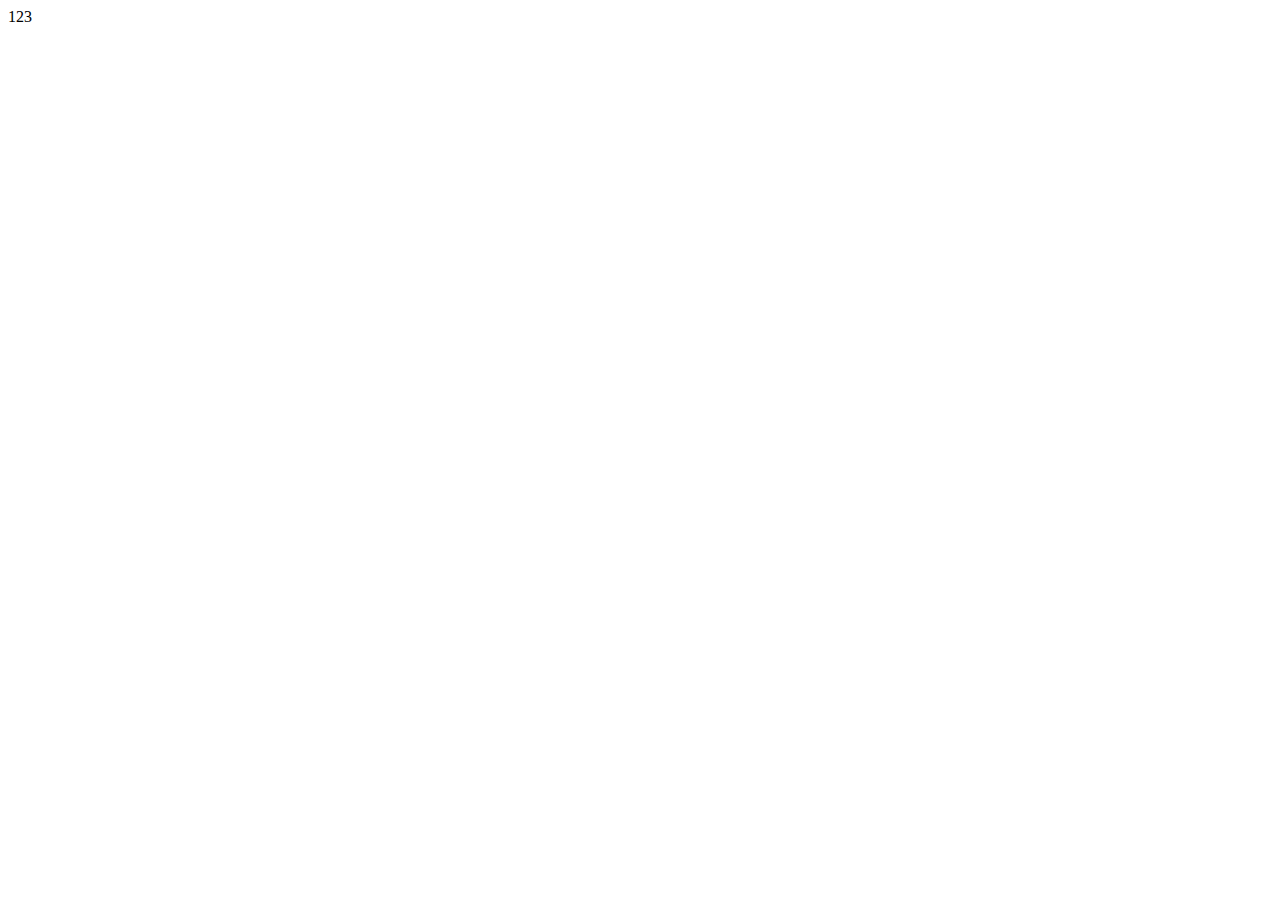
==== commit 4c14a7ed: "del file" ====
--- a/index.html
+++ b/index.html
@@ -1,26 +1,11 @@
 <!DOCTYPE html>
-<html lang="en-US">
-  <head>
-    <meta charset="utf-8">
-    <meta name="viewport" content="width=device-width,initial-scale=1">
-    <title>TZFE技术文档</title>
-    <meta name="description" content="代码改变世界">
-    <link rel="icon" href="/img/logo.favicon">
-  <link rel="stylesheet" href="/css/style.css">
-    
-    <link rel="preload" href="/assets/css/0.styles.19aa7f9f.css" as="style"><link rel="preload" href="/assets/js/app.d4eb7a73.js" as="script"><link rel="preload" href="/assets/js/2.fd2a8e85.js" as="script"><link rel="preload" href="/assets/js/5.ed69d06f.js" as="script"><link rel="prefetch" href="/assets/js/10.914d2b68.js"><link rel="prefetch" href="/assets/js/11.7120686b.js"><link rel="prefetch" href="/assets/js/12.93bc440a.js"><link rel="prefetch" href="/assets/js/13.6d5e4273.js"><link rel="prefetch" href="/assets/js/3.c7c30cce.js"><link rel="prefetch" href="/assets/js/4.a8c2a086.js"><link rel="prefetch" href="/assets/js/6.416d6b7f.js"><link rel="prefetch" href="/assets/js/7.49bc506d.js"><link rel="prefetch" href="/assets/js/8.357dcf97.js"><link rel="prefetch" href="/assets/js/9.93995aed.js">
-    <link rel="stylesheet" href="/assets/css/0.styles.19aa7f9f.css">
-  </head>
-  <body>
-    <div id="app" data-server-rendered="true"><div class="theme-container no-sidebar"><header class="navbar"><div class="sidebar-button"><svg xmlns="http://www.w3.org/2000/svg" aria-hidden="true" role="img" viewBox="0 0 448 512" class="icon"><path fill="currentColor" d="M436 124H12c-6.627 0-12-5.373-12-12V80c0-6.627 5.373-12 12-12h424c6.627 0 12 5.373 12 12v32c0 6.627-5.373 12-12 12zm0 160H12c-6.627 0-12-5.373-12-12v-32c0-6.627 5.373-12 12-12h424c6.627 0 12 5.373 12 12v32c0 6.627-5.373 12-12 12zm0 160H12c-6.627 0-12-5.373-12-12v-32c0-6.627 5.373-12 12-12h424c6.627 0 12 5.373 12 12v32c0 6.627-5.373 12-12 12z"></path></svg></div> <a href="/" class="home-link router-link-exact-active router-link-active"><!----> <span class="site-name">TZFE技术文档</span></a> <div class="links"><div class="search-box"><input aria-label="Search" autocomplete="off" spellcheck="false" value=""> <!----></div> <nav class="nav-links can-hide"><div class="nav-item"><a href="/guide/" class="nav-link">入职文档</a></div><div class="nav-item"><div class="dropdown-wrapper"><button type="button" aria-label="技术规范" class="dropdown-title"><span class="title">技术规范</span> <span class="arrow right"></span></button> <ul class="nav-dropdown" style="display:none;"><li class="dropdown-item"><!----> <a href="/tech/zero/" class="nav-link">初级规范</a></li><li class="dropdown-item"><!----> <a href="/tech/high/" class="nav-link">高级规范</a></li></ul></div></div><div class="nav-item"><div class="dropdown-wrapper"><button type="button" aria-label="工具库文档" class="dropdown-title"><span class="title">工具库文档</span> <span class="arrow right"></span></button> <ul class="nav-dropdown" style="display:none;"><li class="dropdown-item"><h4>懵逼指南</h4> <ul class="dropdown-subitem-wrapper"><li class="dropdown-subitem"><a href="http://www.tele-zone.cn/" target="_blank" rel="noopener noreferrer" class="nav-link external">
-  公司官网
-  <svg xmlns="http://www.w3.org/2000/svg" aria-hidden="true" x="0px" y="0px" viewBox="0 0 100 100" width="15" height="15" class="icon outbound"><path fill="currentColor" d="M18.8,85.1h56l0,0c2.2,0,4-1.8,4-4v-32h-8v28h-48v-48h28v-8h-32l0,0c-2.2,0-4,1.8-4,4v56C14.8,83.3,16.6,85.1,18.8,85.1z"></path> <polygon fill="currentColor" points="45.7,48.7 51.3,54.3 77.2,28.5 77.2,37.2 85.2,37.2 85.2,14.9 62.8,14.9 62.8,22.9 71.5,22.9"></polygon></svg></a></li><li class="dropdown-subitem"><a href="/guide/" class="nav-link">懵逼指南</a></li></ul></li><li class="dropdown-item"><!----> <a href="/guide/" class="nav-link">懵逼指南</a></li></ul></div></div><div class="nav-item"><div class="dropdown-wrapper"><button type="button" aria-label="组件库文档" class="dropdown-title"><span class="title">组件库文档</span> <span class="arrow right"></span></button> <ul class="nav-dropdown" style="display:none;"><li class="dropdown-item"><!----> <a href="/guide/" class="nav-link">懵逼指南</a></li><li class="dropdown-item"><!----> <a href="/guide/" class="nav-link">懵逼指南</a></li></ul></div></div> <!----></nav></div></header> <div class="sidebar-mask"></div> <aside class="sidebar"><nav class="nav-links"><div class="nav-item"><a href="/guide/" class="nav-link">入职文档</a></div><div class="nav-item"><div class="dropdown-wrapper"><button type="button" aria-label="技术规范" class="dropdown-title"><span class="title">技术规范</span> <span class="arrow right"></span></button> <ul class="nav-dropdown" style="display:none;"><li class="dropdown-item"><!----> <a href="/tech/zero/" class="nav-link">初级规范</a></li><li class="dropdown-item"><!----> <a href="/tech/high/" class="nav-link">高级规范</a></li></ul></div></div><div class="nav-item"><div class="dropdown-wrapper"><button type="button" aria-label="工具库文档" class="dropdown-title"><span class="title">工具库文档</span> <span class="arrow right"></span></button> <ul class="nav-dropdown" style="display:none;"><li class="dropdown-item"><h4>懵逼指南</h4> <ul class="dropdown-subitem-wrapper"><li class="dropdown-subitem"><a href="http://www.tele-zone.cn/" target="_blank" rel="noopener noreferrer" class="nav-link external">
-  公司官网
-  <svg xmlns="http://www.w3.org/2000/svg" aria-hidden="true" x="0px" y="0px" viewBox="0 0 100 100" width="15" height="15" class="icon outbound"><path fill="currentColor" d="M18.8,85.1h56l0,0c2.2,0,4-1.8,4-4v-32h-8v28h-48v-48h28v-8h-32l0,0c-2.2,0-4,1.8-4,4v56C14.8,83.3,16.6,85.1,18.8,85.1z"></path> <polygon fill="currentColor" points="45.7,48.7 51.3,54.3 77.2,28.5 77.2,37.2 85.2,37.2 85.2,14.9 62.8,14.9 62.8,22.9 71.5,22.9"></polygon></svg></a></li><li class="dropdown-subitem"><a href="/guide/" class="nav-link">懵逼指南</a></li></ul></li><li class="dropdown-item"><!----> <a href="/guide/" class="nav-link">懵逼指南</a></li></ul></div></div><div class="nav-item"><div class="dropdown-wrapper"><button type="button" aria-label="组件库文档" class="dropdown-title"><span class="title">组件库文档</span> <span class="arrow right"></span></button> <ul class="nav-dropdown" style="display:none;"><li class="dropdown-item"><!----> <a href="/guide/" class="nav-link">懵逼指南</a></li><li class="dropdown-item"><!----> <a href="/guide/" class="nav-link">懵逼指南</a></li></ul></div></div> <!----></nav>  <!----> </aside> <main aria-labelledby="main-title" class="home"><header class="hero"><img src="img/logo.png" alt="hero"> <h1 id="main-title">TZFE技术文档</h1> <p class="description">
-      代码改变世界
-    </p> <p class="action"><a href="/zh/guide/" class="nav-link action-button">快速上手 →</a></p></header> <div class="features"><div class="feature"><h2>简洁至上</h2> <p>以 Markdown 为中心的项目结构，以最少的配置帮助你专注于写作。</p></div><div class="feature"><h2>Vue驱动</h2> <p>享受 Vue + webpack 的开发体验，在 Markdown 中使用 Vue 组件，同时可以使用 Vue 来开发自定义主题。</p></div><div class="feature"><h2>高性能</h2> <p>VuePress 为每个页面预渲染生成静态的 HTML，同时在页面被加载的时候，将作为 SPA 运行。</p></div></div> <div class="theme-default-content custom content__default"></div> <div class="footer">
-    MIT Licensed | Copyright © TZFE
-  </div></main></div><div class="global-ui"></div></div>
-    <script src="/assets/js/app.d4eb7a73.js" defer></script><script src="/assets/js/2.fd2a8e85.js" defer></script><script src="/assets/js/5.ed69d06f.js" defer></script>
-  </body>
-</html>
+<html lang="en">
+<head>
+  <meta charset="UTF-8">
+  <meta name="viewport" content="width=device-width, initial-scale=1.0">
+  <title>Document</title>
+</head>
+<body>
+  123
+</body>
+</html>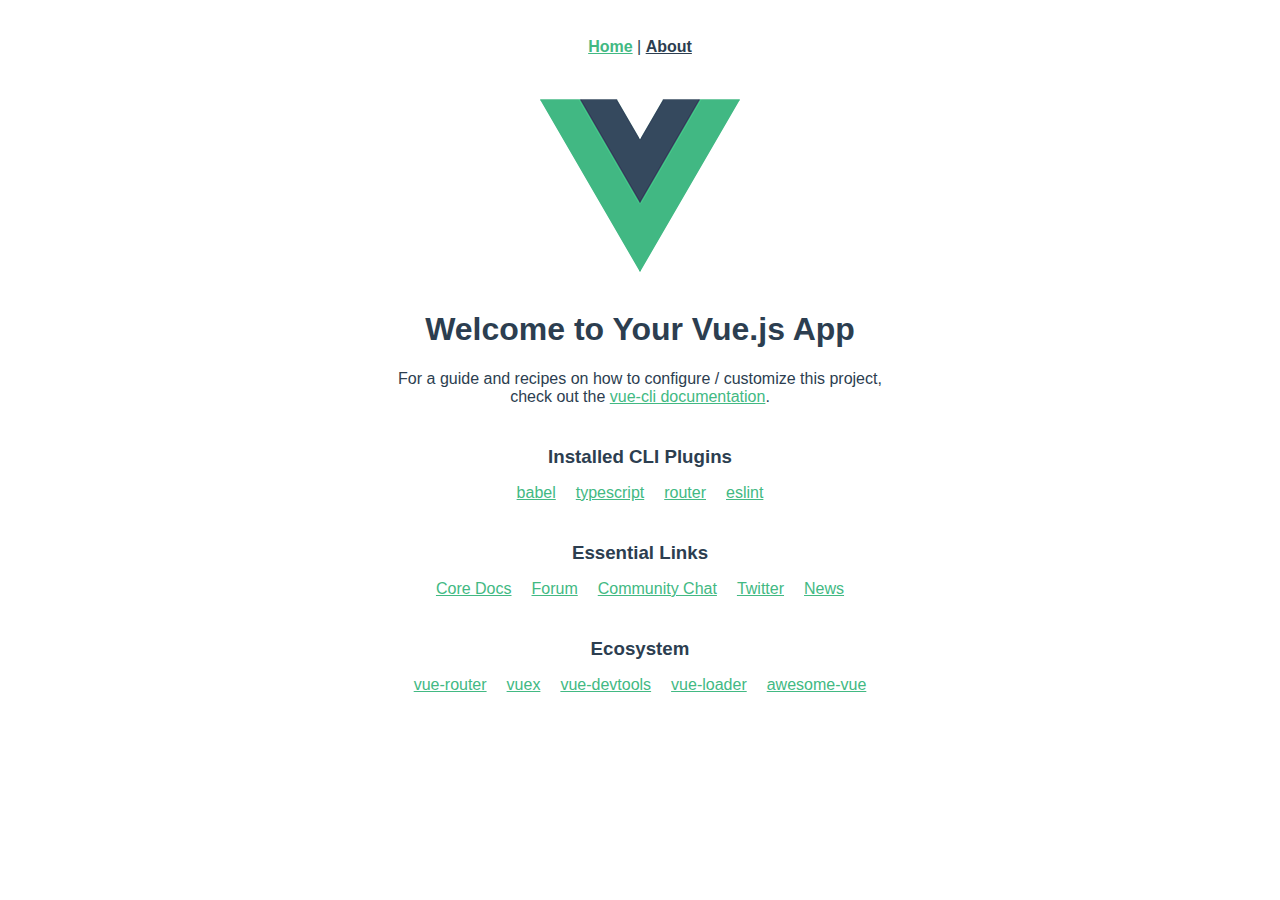
==== commit 8fa39752: "add vue-demo" ====
--- a/index.html
+++ b/index.html
@@ -1,11 +1 @@
-<!DOCTYPE html>
-<html lang="en">
-<head>
-  <meta charset="UTF-8">
-  <meta name="viewport" content="width=device-width, initial-scale=1.0">
-  <title>Document</title>
-</head>
-<body>
-  123
-</body>
-</html>+<!DOCTYPE html><html lang=en><head><meta charset=utf-8><meta http-equiv=X-UA-Compatible content="IE=edge"><meta name=viewport content="width=device-width,initial-scale=1"><link rel=icon href=favicon.ico><title>my-blog</title><link href=js/about.35280cb7.js rel=prefetch><link href=css/app.01662fcd.css rel=preload as=style><link href=js/app.e3cbfd80.js rel=preload as=script><link href=js/chunk-vendors.9b71af7a.js rel=preload as=script><link href=css/app.01662fcd.css rel=stylesheet></head><body><noscript><strong>We're sorry but my-blog doesn't work properly without JavaScript enabled. Please enable it to continue.</strong></noscript><div id=app></div><script src=js/chunk-vendors.9b71af7a.js></script><script src=js/app.e3cbfd80.js></script></body></html>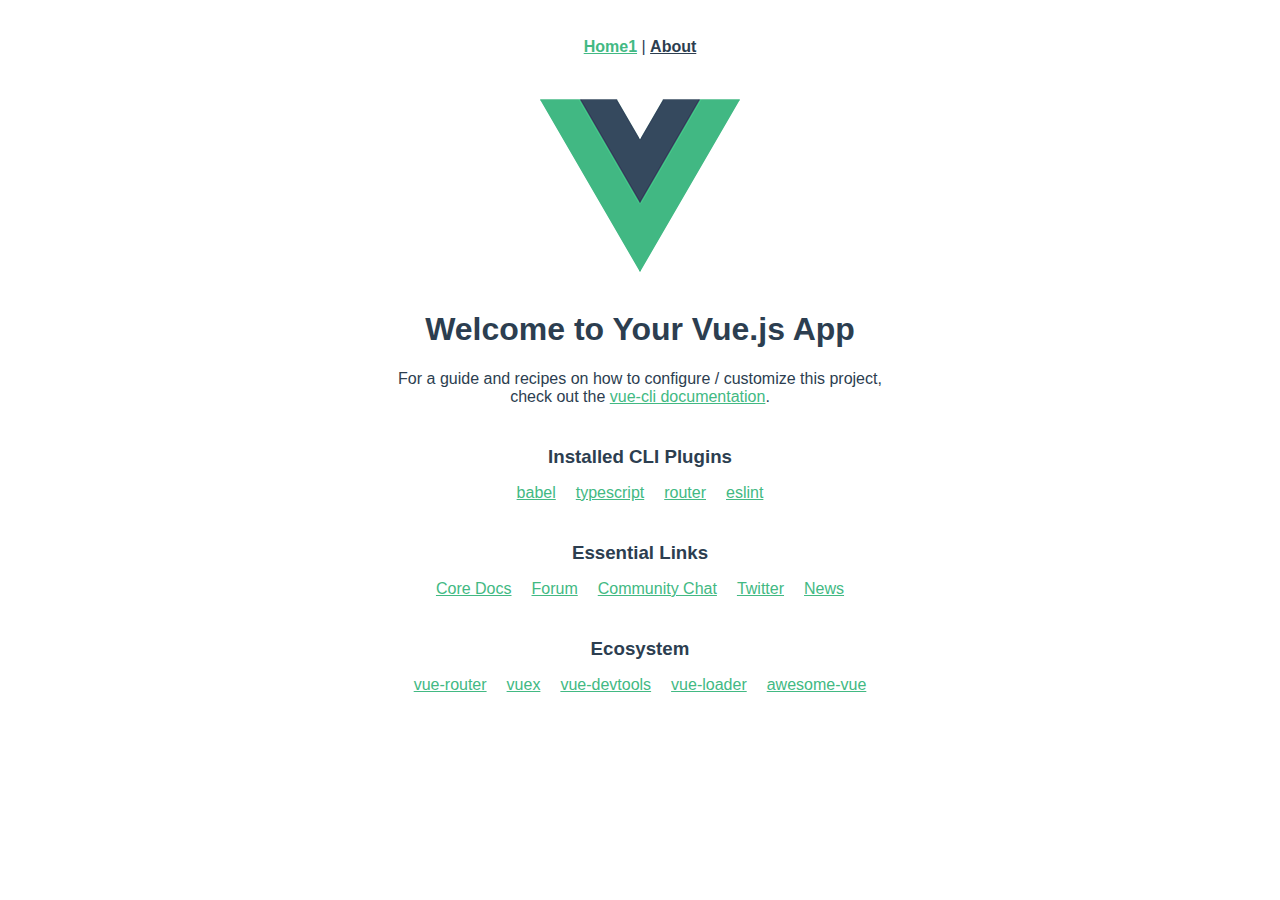
==== commit 45b80ceb: "deploy" ====
--- a/index.html
+++ b/index.html
@@ -1 +1 @@
-<!DOCTYPE html><html lang=en><head><meta charset=utf-8><meta http-equiv=X-UA-Compatible content="IE=edge"><meta name=viewport content="width=device-width,initial-scale=1"><link rel=icon href=favicon.ico><title>my-blog</title><link href=js/about.35280cb7.js rel=prefetch><link href=css/app.01662fcd.css rel=preload as=style><link href=js/app.e3cbfd80.js rel=preload as=script><link href=js/chunk-vendors.9b71af7a.js rel=preload as=script><link href=css/app.01662fcd.css rel=stylesheet></head><body><noscript><strong>We're sorry but my-blog doesn't work properly without JavaScript enabled. Please enable it to continue.</strong></noscript><div id=app></div><script src=js/chunk-vendors.9b71af7a.js></script><script src=js/app.e3cbfd80.js></script></body></html>+<!DOCTYPE html><html lang=en><head><meta charset=utf-8><meta http-equiv=X-UA-Compatible content="IE=edge"><meta name=viewport content="width=device-width,initial-scale=1"><link rel=icon href=favicon.ico><title>my-blog</title><link href=js/about.35280cb7.js rel=prefetch><link href=css/app.01662fcd.css rel=preload as=style><link href=js/app.f57353b7.js rel=preload as=script><link href=js/chunk-vendors.9b71af7a.js rel=preload as=script><link href=css/app.01662fcd.css rel=stylesheet></head><body><noscript><strong>We're sorry but my-blog doesn't work properly without JavaScript enabled. Please enable it to continue.</strong></noscript><div id=app></div><script src=js/chunk-vendors.9b71af7a.js></script><script src=js/app.f57353b7.js></script></body></html>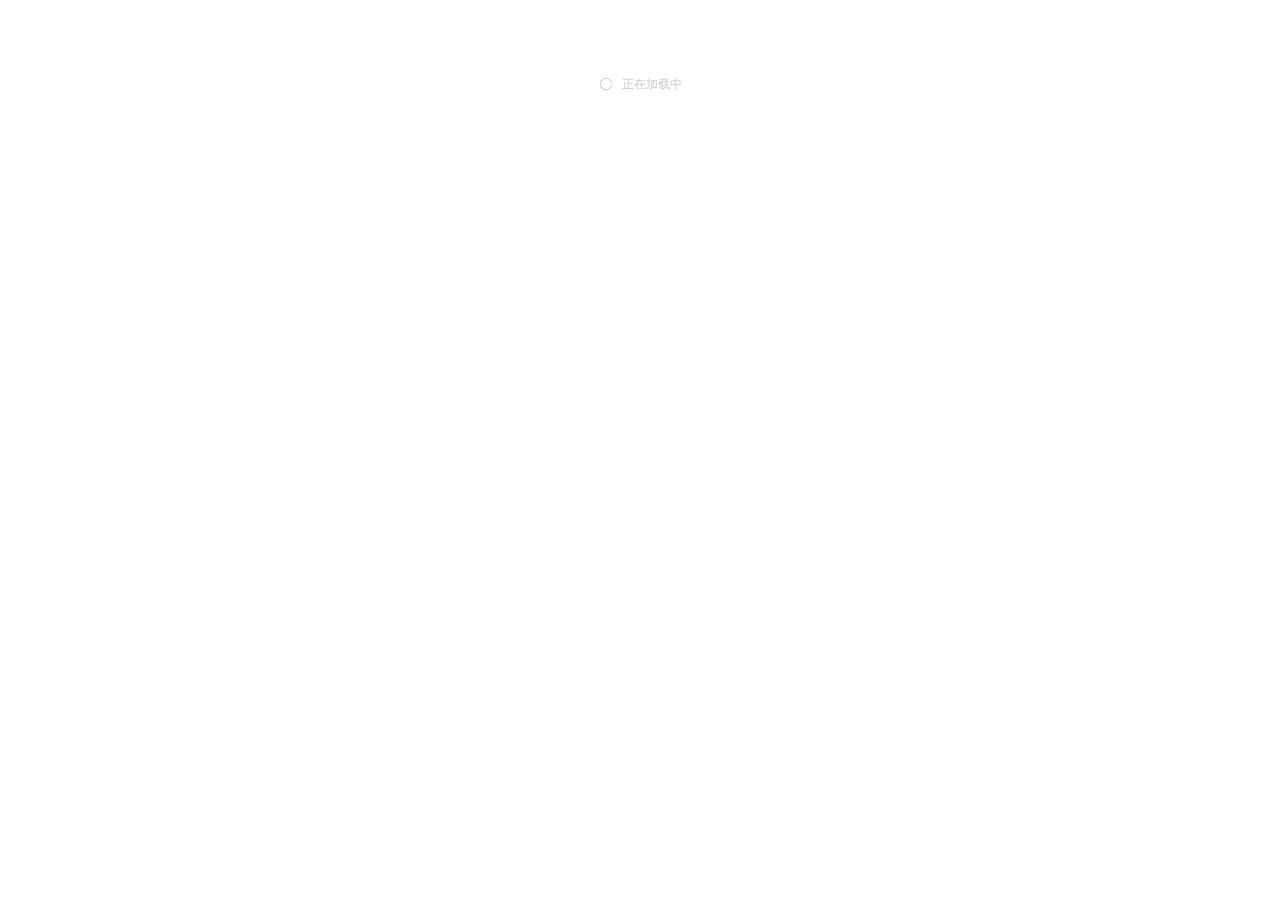
==== commit 396f9010: "deploy" ====
--- a/index.html
+++ b/index.html
@@ -1 +1 @@
-<!DOCTYPE html><html lang=en><head><meta charset=utf-8><meta http-equiv=X-UA-Compatible content="IE=edge"><meta name=viewport content="width=device-width,initial-scale=1"><link rel=icon href=favicon.ico><title>my-blog</title><link href=js/about.35280cb7.js rel=prefetch><link href=css/app.01662fcd.css rel=preload as=style><link href=js/app.f57353b7.js rel=preload as=script><link href=js/chunk-vendors.9b71af7a.js rel=preload as=script><link href=css/app.01662fcd.css rel=stylesheet></head><body><noscript><strong>We're sorry but my-blog doesn't work properly without JavaScript enabled. Please enable it to continue.</strong></noscript><div id=app></div><script src=js/chunk-vendors.9b71af7a.js></script><script src=js/app.f57353b7.js></script></body></html>+<!DOCTYPE html><html lang=en><head><meta charset=utf-8><meta http-equiv=X-UA-Compatible content="IE=edge"><meta name=viewport content="width=device-width,initial-scale=1"><link rel=icon href=favicon.png><title>my-blog</title><link href=css/archiveDetails.fd7b22fe.css rel=prefetch><link href=css/chunk-387e1f58.5c9665bb.css rel=prefetch><link href=js/about.318b8679.js rel=prefetch><link href=js/archiveDetails.19878429.js rel=prefetch><link href=js/chunk-387e1f58.5525b63e.js rel=prefetch><link href=js/chunk-639240b1.b0823f7d.js rel=prefetch><link href=css/app.79c5e0e9.css rel=preload as=style><link href=js/app.148b375c.js rel=preload as=script><link href=js/chunk-vendors.3f6d91a4.js rel=preload as=script><link href=css/app.79c5e0e9.css rel=stylesheet></head><body><noscript><strong>We're sorry but my-blog doesn't work properly without JavaScript enabled. Please enable it to continue.</strong></noscript><div id=app></div><script src=js/chunk-vendors.3f6d91a4.js></script><script src=js/app.148b375c.js></script></body></html>